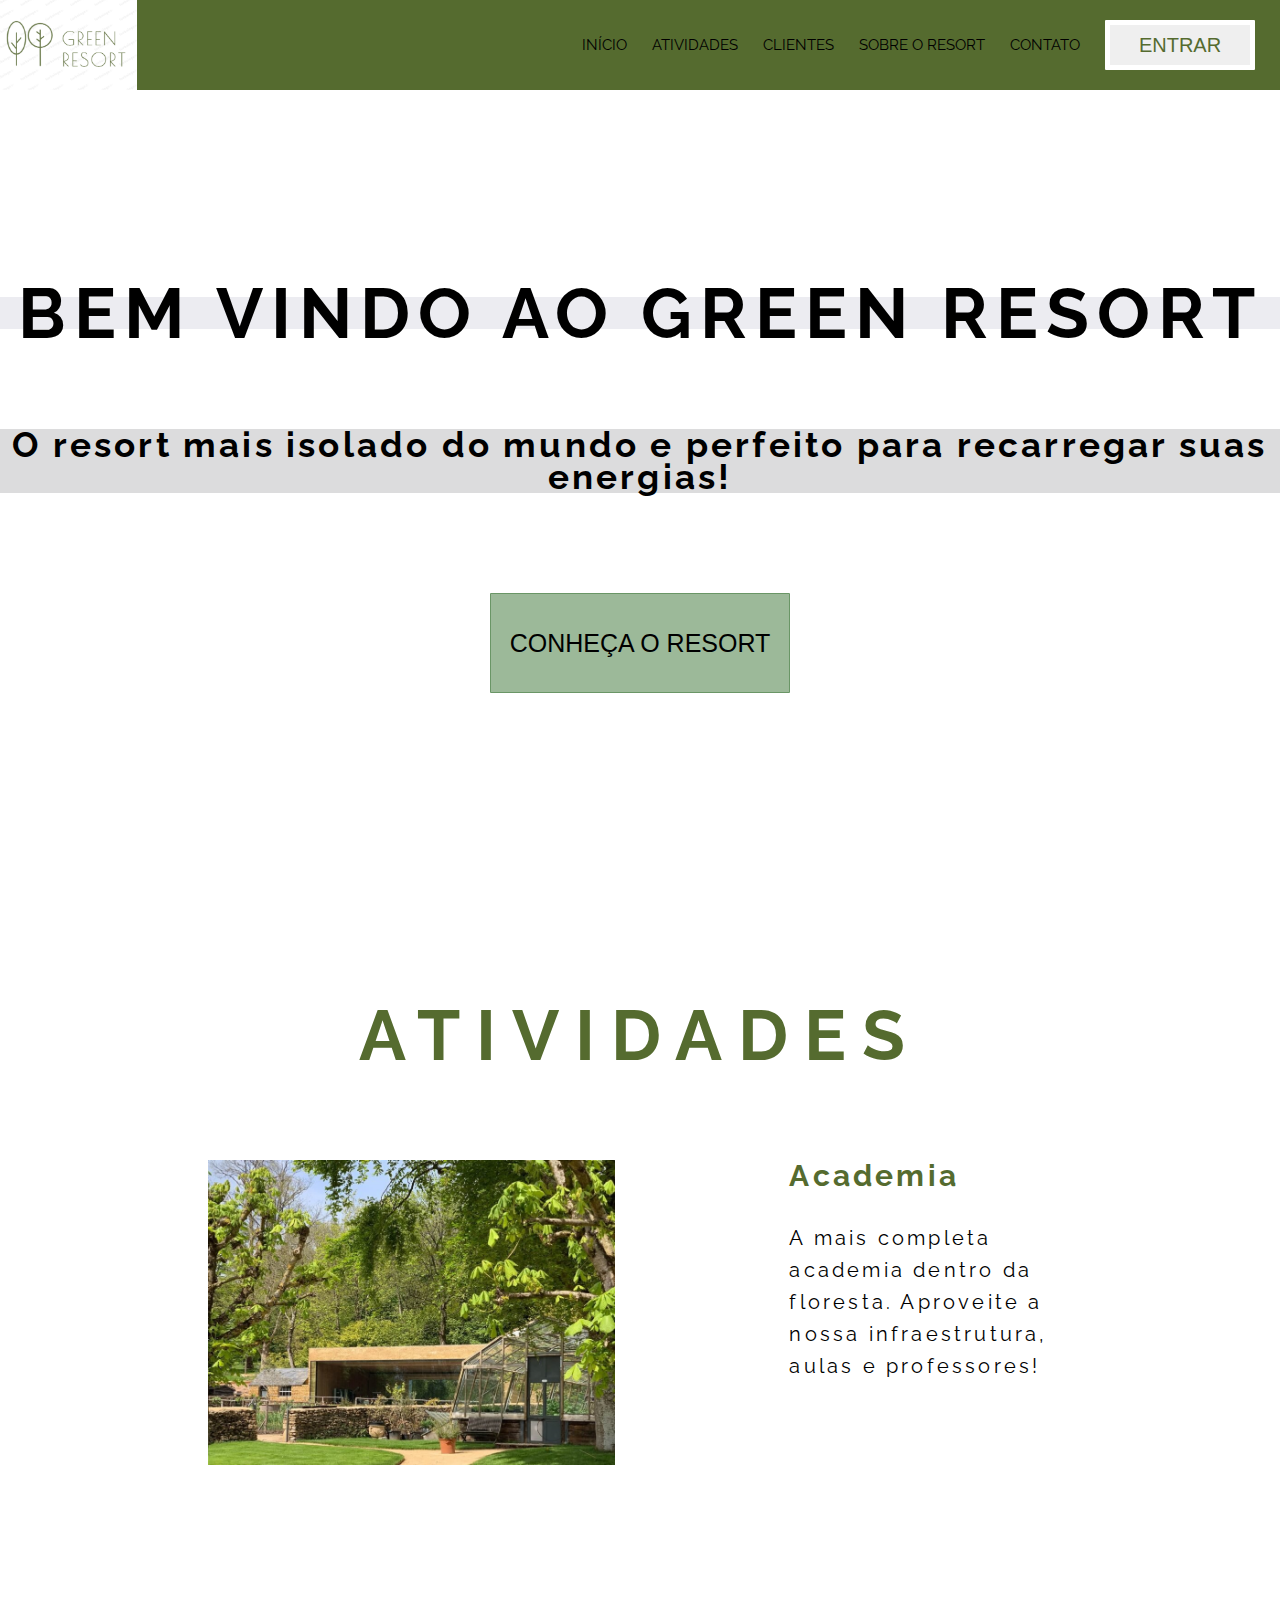
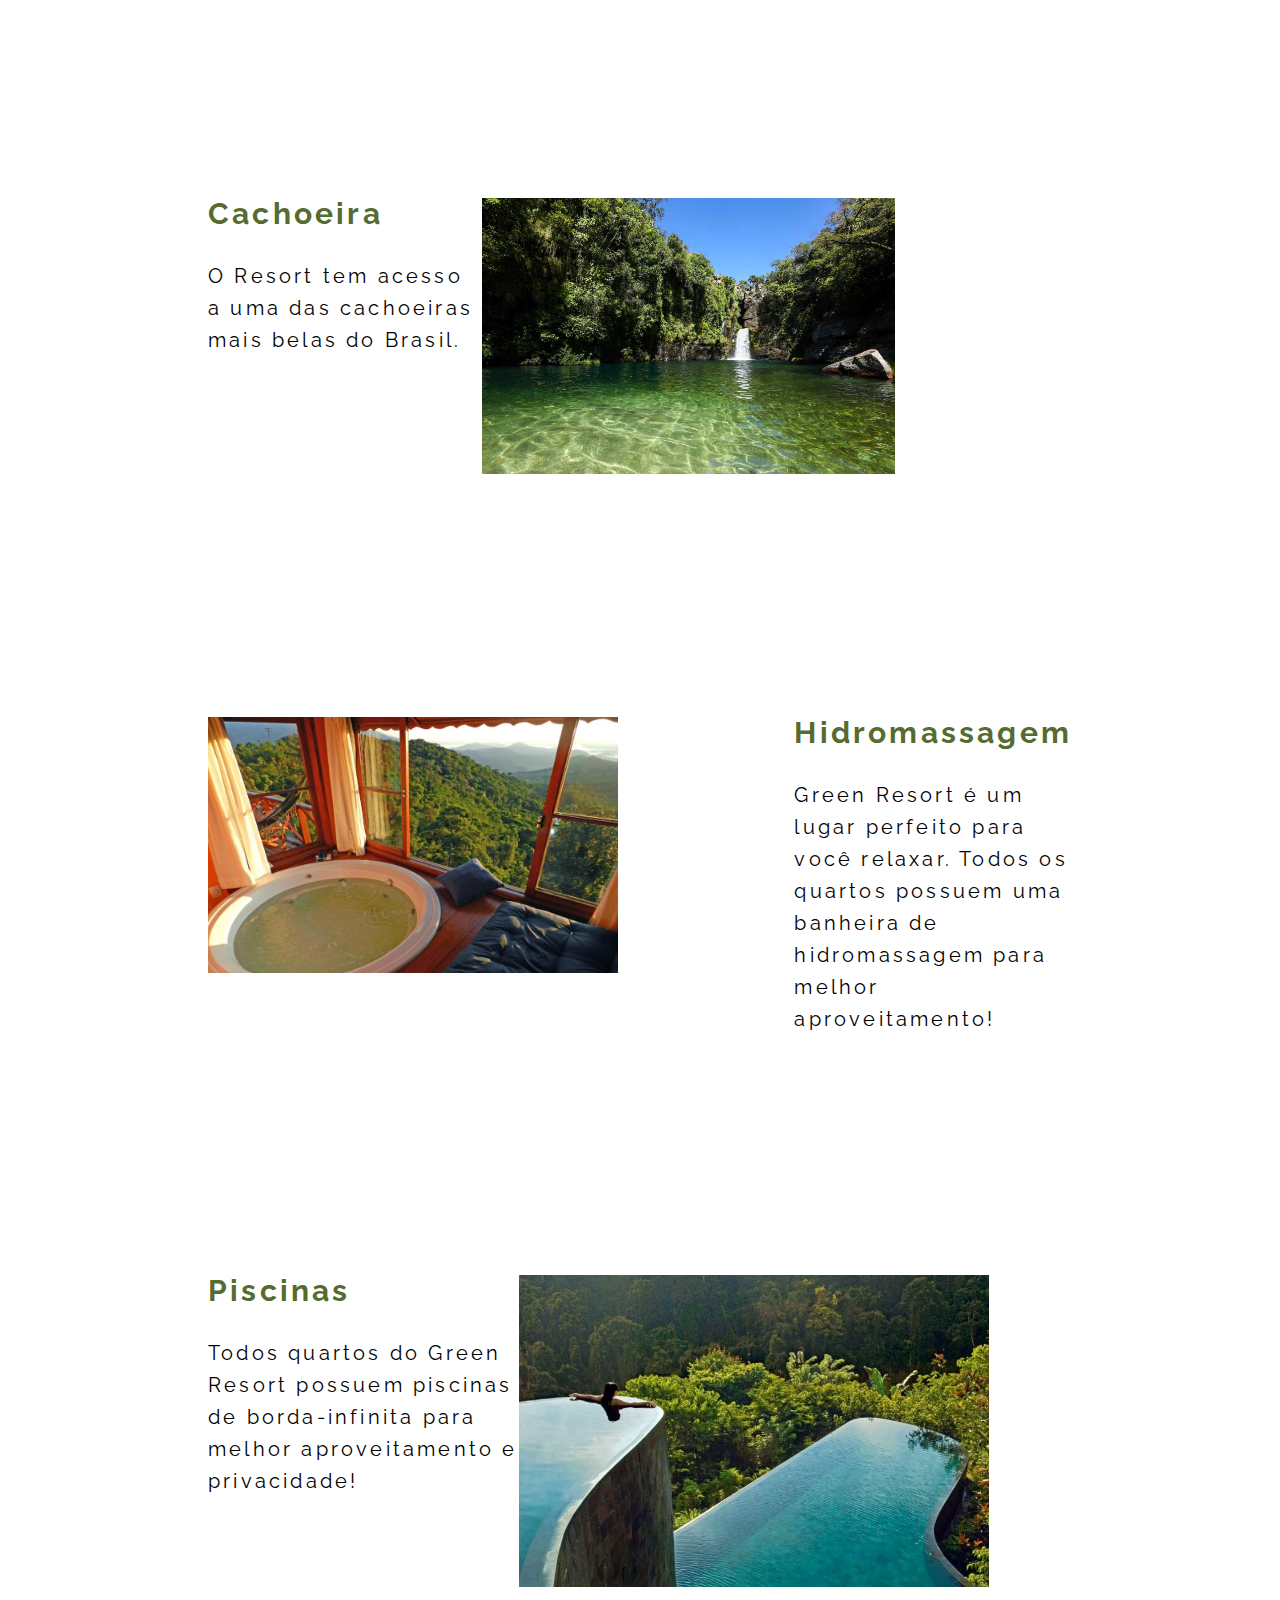
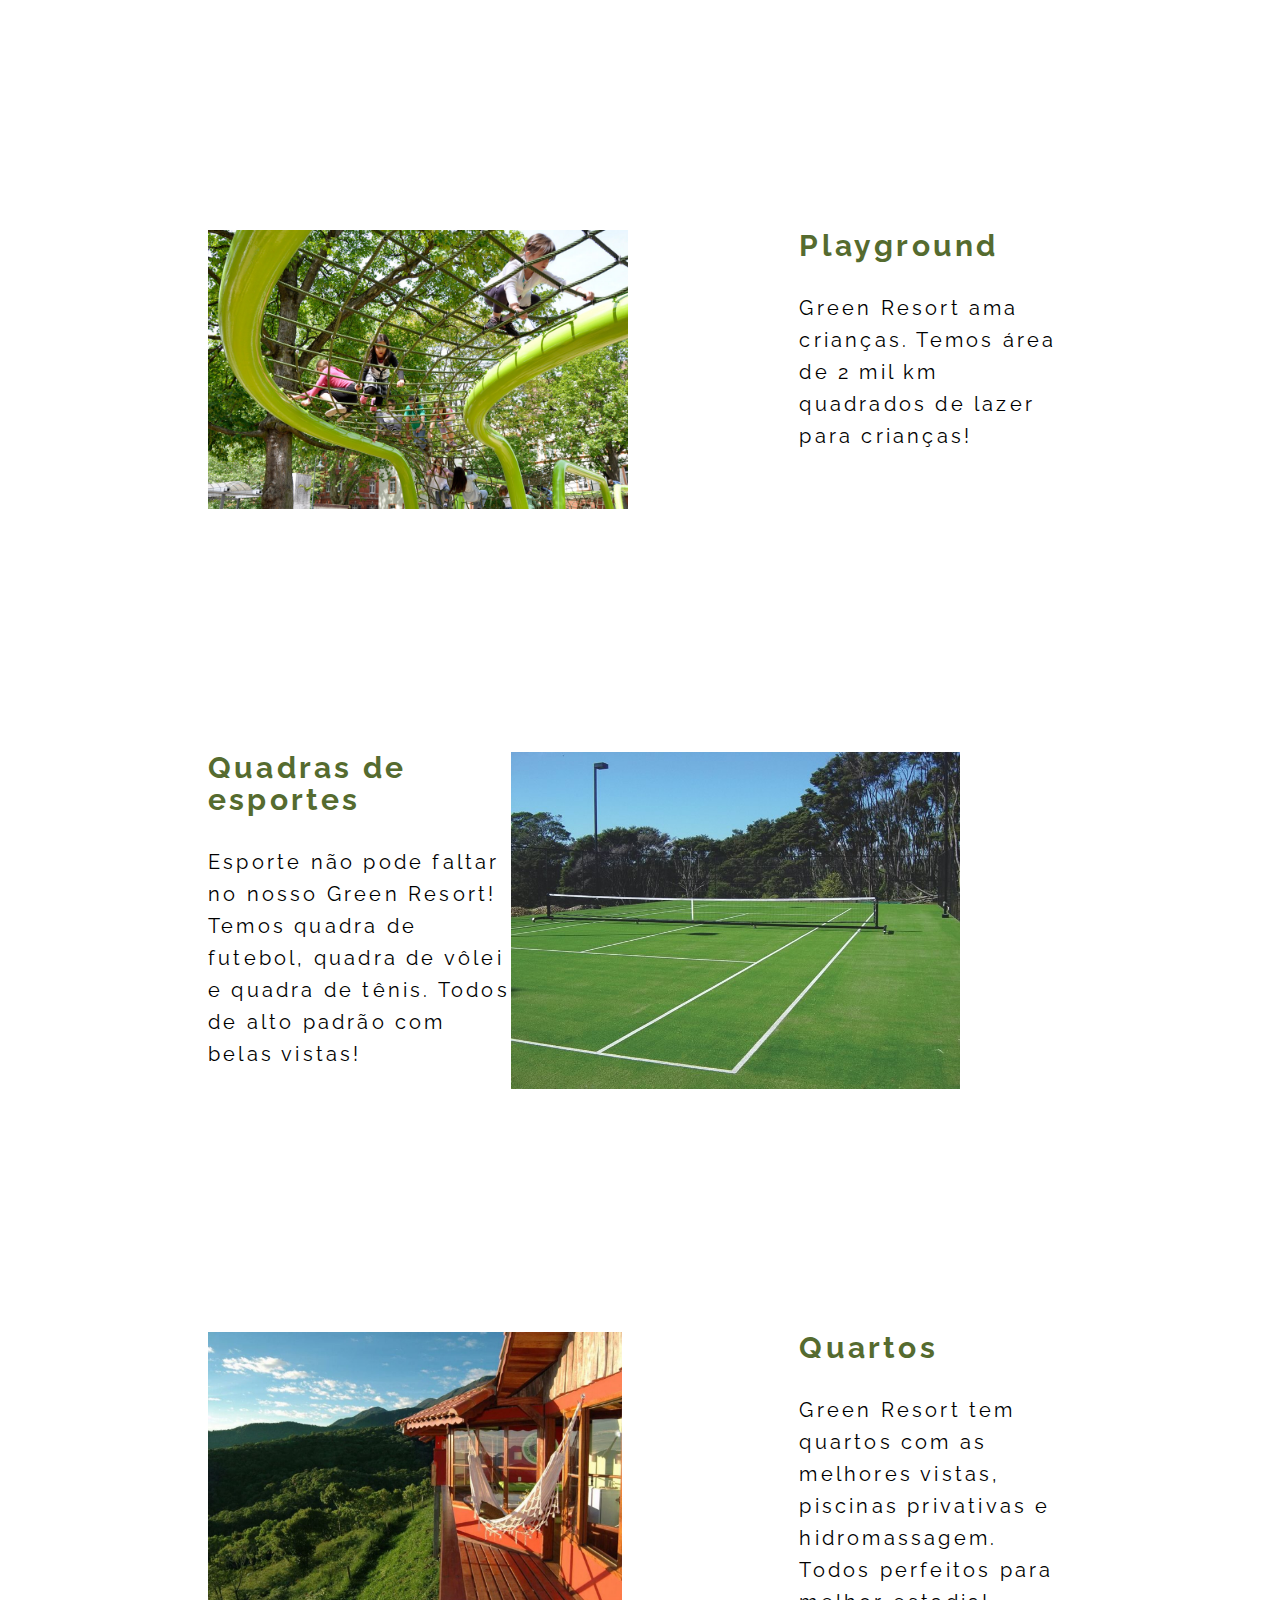
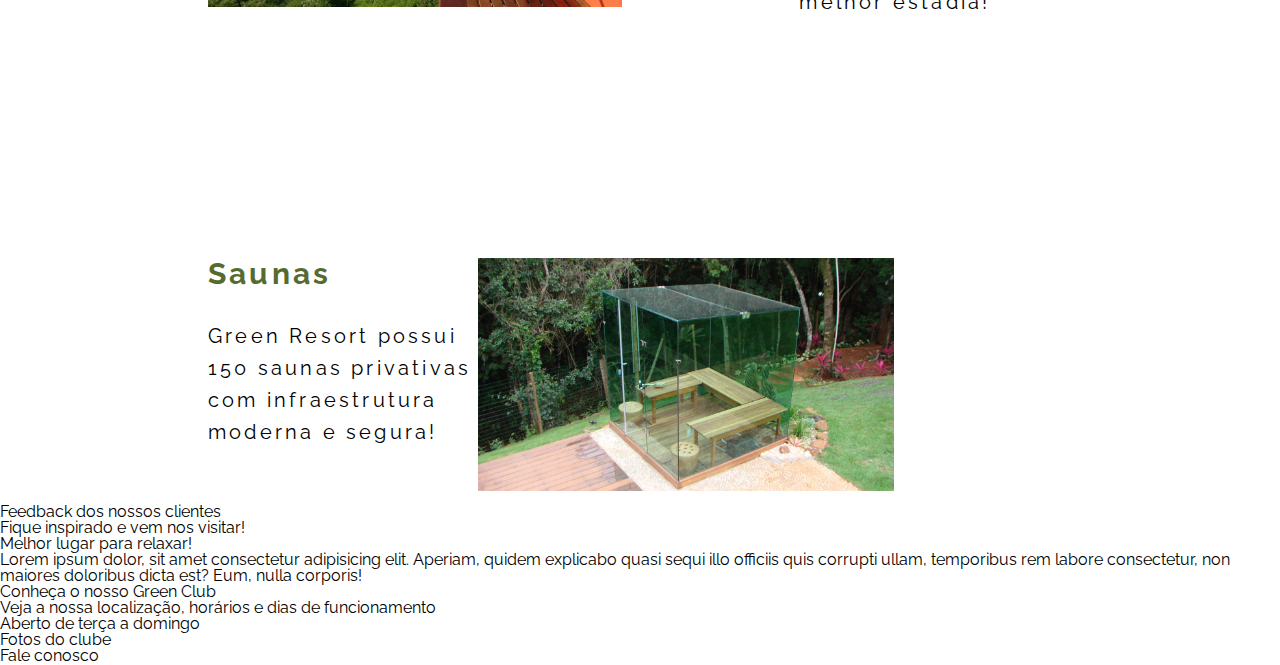
==== index.html @ 9c22c92f "teste commit" ====
<!DOCTYPE html>
<html lang="pt-BR">
<head>
    <meta charset='utf-8'>
    <meta http-equiv='X-UA-Compatible' content='IE=edge'>
    <title>Green Resort</title>
    <meta name='viewport' content='width=device-width, initial-scale=1'>
    <link rel="stylesheet" href="./styles/reset.css"/>
    <link rel="stylesheet" href="./styles/home.css"/>
    <link rel="stylesheet" href="./styles/base.css"/>
    <link rel="preconnect" href="https://fonts.googleapis.com">
    <link rel="preconnect" href="https://fonts.gstatic.com" crossorigin>
    <link href="https://fonts.googleapis.com/css2?family=Raleway&display=swap" rel="stylesheet">
</head>
<body>
    <header>
        <nav>
            <img src="./assets/logominimalista1.png" />
                <ul>
                    <li>INÍCIO</li>
                    <li>ATIVIDADES</li>
                    <li>CLIENTES</li>
                    <li>SOBRE O RESORT</li>
                    <li>CONTATO</li>
                    <li><button>ENTRAR</button></li>
                </ul>
        </nav>
    </header>
    <main>
        <section class="hero" id="hero">
            <div class="text-content">
            <h1>BEM VINDO AO GREEN RESORT</h1>
            <h3>O resort mais isolado do mundo e perfeito para recarregar suas energias!</h3>
            <button>CONHEÇA O RESORT</button>
            </div>
        </section>
        <section class="atividades" id="atividades">
            <div class="container" id="academia">
                <h2>ATIVIDADES</h2>
                    <div class="item">
                       <div class="itemPhoto">
                        <img class="imgItem"
                          src="assets/1.jpg"
                          alt="atividades" />
                       </div>
                    <div class="item-text">
                        <h3>Academia</h3>
                    <p>
                       A mais completa academia dentro da floresta. Aproveite a nossa infraestrutura, aulas e professores!
                    </p>
                    </div>
                    </div>
                </div>    
            </div>
            <section>
                <div class="container" id="atividades">
                        <div class="item1">
                           <div class="itemPhoto1">
                            <img class="imgItem1"
                              src="assets/12.jpg"
                              alt="atividades" />
                           </div>
                        <div class="item-text1">
                            <h3>Cachoeira</h3>
                        <p>
                           O Resort tem acesso a uma das cachoeiras mais belas do Brasil. 
                        </p>
                        </div>
                        </div>
                    </div>    
                </div>
            </section>
            <section>
                <div class="container" id="atividades">
                        <div class="item2">
                           <div class="itemPhoto2">
                            <img class="imgItem2"
                              src="assets/4.jpg"
                              alt="atividades" />
                           </div>
                        <div class="item-text2">
                            <h3>Hidromassagem</h3>
                        <p>
                           Green Resort é um lugar perfeito para você relaxar. Todos os quartos possuem uma banheira de hidromassagem para melhor aproveitamento!
                        </p>
                        </div>
                        </div>
                    </div>    
                </div>
            </section>
            <section>
                <div class="container" id="atividades">
                        <div class="item3">
                           <div class="itemPhoto3">
                            <img class="imgItem3"
                              src="assets/21.jpg"
                              alt="atividades" />
                           </div>
                        <div class="item-text3">
                            <h3>Piscinas</h3>
                        <p>
                           Todos quartos do Green Resort possuem piscinas de borda-infinita para melhor aproveitamento e privacidade!
                        </p>
                        </div>
                        </div>
                    </div>    
                </div>
            </section>
            <section>
                <div class="container" id="atividades">
                        <div class="item4">
                           <div class="itemPhoto4">
                            <img class="imgItem4"
                              src="assets/9.jpg"
                              alt="atividades" />
                           </div>
                        <div class="item-text4">
                            <h3>Playground</h3>
                        <p>
                           Green Resort ama crianças. Temos área de 2 mil km quadrados de lazer para crianças! 
                        </p>
                        </div>
                        </div>
                    </div>    
                </div>
            </section>
            <section>
                <div class="container" id="atividades">
                        <div class="item5">
                           <div class="itemPhoto5">
                            <img class="imgItem5"
                              src="assets/grass_court.jpg"
                              alt="atividades" />
                           </div>
                        <div class="item-text5">
                            <h3>Quadras de esportes</h3>
                        <p>
                           Esporte não pode faltar no nosso Green Resort! Temos quadra de futebol, quadra de vôlei e quadra de tênis. Todos de alto padrão com belas vistas!
                        </p>
                        </div>
                        </div>
                    </div>    
                </div>
            </section>
            <section>
                <div class="container" id="atividades">
                        <div class="item6">
                           <div class="itemPhoto6">
                            <img class="imgItem6"
                              src="assets/5.jpg"
                              alt="atividades" />
                           </div>
                        <div class="item-text6">
                            <h3>Quartos</h3>
                        <p>
                           Green Resort tem quartos com as melhores vistas, piscinas privativas e hidromassagem. Todos perfeitos para melhor estadia!

                        </p>
                        </div>
                        </div>
                    </div>    
                </div>
            </section>
            <section>
                <div class="container" id="atividades">
                        <div class="item8">
                           <div class="itemPhoto8">
                            <img class="imgItem8"
                              src="assets/17.jpg"
                              alt="atividades" />
                           </div>
                        <div class="item-text8">
                            <h3>Saunas</h3>
                        <p>
                           Green Resort possui 150 saunas privativas com infraestrutura moderna e segura!

                        </p>
                        </div>
                        </div>
                    </div>    
                </div>
            </section>
        </section>
        <section id="testimonial">
            <h2>Feedback dos nossos clientes</h3>
            <p>Fique inspirado e vem nos visitar!</p>
            <div>
                <h3>Melhor lugar para relaxar!</h3>
                <q>Lorem ipsum dolor, sit amet consectetur adipisicing elit. Aperiam, quidem explicabo quasi sequi illo officiis quis corrupti ullam, temporibus rem labore consectetur, non maiores doloribus dicta est? Eum, nulla corporis!</q>

            </div>
        </section>
        <section id="conheca">
            <h2>Conheça o nosso Green Club</h2>
            <p>Veja a nossa localização, horários e dias de funcionamento</p>
            <div>
                <h3>Aberto de terça a domingo</h3>
            </div>
            </section>
            <section id="fotos">
                <h2>  Fotos do clube</h2>
            </section>
            <section id="contato">
                <h2>Fale conosco</h2>
            </section>

        </section>
    </main>
</body>
</html>
---- styles/home.css ----
nav {
    background-color:darkolivegreen;
    display: flex;
    justify-content: space-between;
    position:fixed;
    height: 10vh; 
    z-index: 999;
    width: 100%;
}
nav ul {
    list-style: none;
    display: flex;
    align-items: center;
}
nav img {
    margin-right:  50px;
}
nav ul li {
    margin-right: 25px;
    font-size: 15px;   
}
nav ul li button {
    width: 150px;
    color: darkolivegreen;
    border-radius: 1px;
    font-size: 20px;
    border: 5px solid  white;
    height: 50px;
}
nav ul li button:hover {
    background-color:rgb(144, 173, 94);
    border: 1px solid rgb(144, 173, 94);
    color: white;
    transition: 0.5s;
}
.hero {
    height: 90vh;
    display: flex;
    align-items: center;
    justify-content: center;
    background-image: url(./../assets/33.jpg);
    background-size: cover; 

}
.hero .text-content {
    color:rgb(0, 0, 0);
    text-align: center;
    font-weight: bold;   
}
.hero .text-content h1 {
    font-size: 70px;
    margin-bottom: 100px;
    letter-spacing: .5rem;
    line-height: 2rem;
    background-color: rgba(218, 218, 228, 0.5);

}
.hero .text-content h3 {
    font-size: 35px;
    margin-bottom: 100px;
    letter-spacing: .2rem;
    line-height: 2rem;
    background-color: rgba(185, 185, 187, 0.5);
}
.hero .text-content button {
    width: 300px;
    background-color: rgba(58, 116, 51, 0.5);
    border-radius: 1px;
    font-size: 25px;
    color:rgb(0, 0, 0);
    height: 100px;
    border: 1px solid rgba(58, 116, 51, 0.5);
}
.hero .text-content button:hover {
    background-color: rgb(153, 190, 87);
    border: 1px solid rgb(153, 190, 87);
    transition: 0.5s;
}
.atividades h2 {
    font-size: 70px;
    font-weight: bold;
    position: center;
    margin-bottom: 50px;
    letter-spacing: 1rem;
    color:darkolivegreen
    
}
.atividades .item {
    margin-top: 40px;
    display: flex;
    justify-content: space-between;
    width: 80%;
}
.atividades .item1 {
    margin-top: 40px;
    display: flex;
    justify-content: space-between;
    flex-direction: row-reverse;
    width: 80%;
}
.atividades .item2 {
    margin-top: 40px;
    display: flex;
    justify-content: space-between;
    width: 80%;
}
.atividades .item3 {
    margin-top: 40px;
    display: flex;
    justify-content: space-between;
    flex-direction: row-reverse;
    width: 80%;
}
.atividades .item4 {
    margin-top: 40px;
    display: flex;
    justify-content: space-between;
    width: 80%;
}
.atividades .item5 {
    margin-top: 40px;
    display: flex;
    justify-content: space-between;
    flex-direction: row-reverse;
    width: 80%;
}
.atividades .item6 {
    margin-top: 40px;
    display: flex;
    justify-content: space-between;
    width: 80%;
}

.atividades .item8 {
    margin-top: 40px;
    display: flex;
    justify-content: space-between;
    flex-direction: row-reverse;
    width: 80%;
}
.atividades .itemPhoto .imgItem {
    width: 70%;
    height: auto;
}
.atividades .itemPhoto1 .imgItem1 {
    width: 70%;
    height: auto;
}
.atividades .itemPhoto2 .imgItem2 {
    width: 70%;
    height: auto;
    position: right;
}
.atividades .itemPhoto3 .imgItem3 {
    width: 85%;
    height: auto;
}
.atividades .itemPhoto4 .imgItem4 {
    width: 71%;
    height: auto;
}
.atividades .itemPhoto5 .imgItem5 {
    width: 80%;
    height: auto;
}
.atividades .itemPhoto6 .imgItem6 {
    width: 70%;
    height: auto;
}

.atividades .itemPhoto8 .imgItem8 {
    width: 70%;
    height: auto;
}


.atividades .item .item-text  {
    display: flex;
    font-size: 20px;
    letter-spacing: .2rem;
    line-height: 2rem;
    flex-direction:column;
    justify-content: right;
    width:50%;
}
.atividades .item1 .item-text1  {
    display: flex;
    font-size: 20px;
    letter-spacing: .2rem;
    line-height: 2rem;
    flex-direction:column;
    justify-content: right;
    width:88%;
}
.atividades .item2 .item-text2  {
    display: flex;
    font-size: 20px;
    letter-spacing: .2rem;
    line-height: 2rem;
    flex-direction:column;
    justify-content: right;
    width:55%;
}
.atividades .item3 .item-text3  {
    display: flex;
    font-size: 20px;
    letter-spacing: .2rem;
    line-height: 2rem;
    flex-direction:column;
    justify-content: right;
    width:50%;
}
.atividades .item4 .item-text4  {
    display: flex;
    font-size: 20px;
    letter-spacing: .2rem;
    line-height: 2rem;
    flex-direction:column;
    justify-content: right;
    width:56%;
}
.atividades .item5 .item-text5  {
    display: flex;
    font-size: 20px;
    letter-spacing: .2rem;
    line-height: 2rem;
    flex-direction:column;
    justify-content: right;
    width:50%;
}
.atividades .item6 .item-text6  {
    display: flex;
    font-size: 20px;
    letter-spacing: .2rem;
    line-height: 2rem;
    flex-direction:column;
    justify-content: right;
    width:64%;
}
.atividades .item8 .item-text8  {
    display: flex;
    font-size: 20px;
    letter-spacing: .2rem;
    line-height: 2rem;
    flex-direction:column;
    justify-content: right;
    width:135%;
}
.atividades .item .item-text h3 {
    color:darkolivegreen;
    font-size: 30px;
    font-weight: 80px;
    margin-bottom: 30px;
    font-weight: bold;
}
.atividades .item1 .item-text1 h3 {
    color:darkolivegreen;
    font-size: 30px;
    font-weight: 80px;
    margin-bottom: 30px;
    font-weight: bold;
}
.atividades .item2 .item-text2 h3 {
    color:darkolivegreen;
    font-size: 30px;
    font-weight: 80px;
    margin-bottom: 30px;
    font-weight: bold;
}
.atividades .item3 .item-text3 h3 {
    color:darkolivegreen;
    font-size: 30px;
    font-weight: 80px;
    margin-bottom: 30px;
    font-weight: bold;
}
.atividades .item4 .item-text4 h3 {
    color:darkolivegreen;
    font-size: 30px;
    font-weight: 80px;
    margin-bottom: 30px;
    font-weight: bold;
}
.atividades .item5 .item-text5 h3 {
    color:darkolivegreen;
    font-size: 30px;
    font-weight: 80px;
    margin-bottom: 30px;
    font-weight: bold;
}
.atividades .item6 .item-text6 h3 {
    color:darkolivegreen;
    font-size: 30px;
    font-weight: 80px;
    margin-bottom: 30px;
    font-weight: bold;
}
.atividades .item8 .item-text8 h3 {
    color:darkolivegreen;
    font-size: 30px;
    font-weight: 80px;
    margin-bottom: 30px;
    font-weight: bold;
}
---- styles/base.css ----
body { 
    font-family: 'Raleway', sans-serif; 
}

section {
    position: relative;
    top: 10vh;
}

.container {
    display: flex;
    align-items: center;
    justify-content: center;
    padding: 100px;
    flex-direction: column;
    position: center;
}
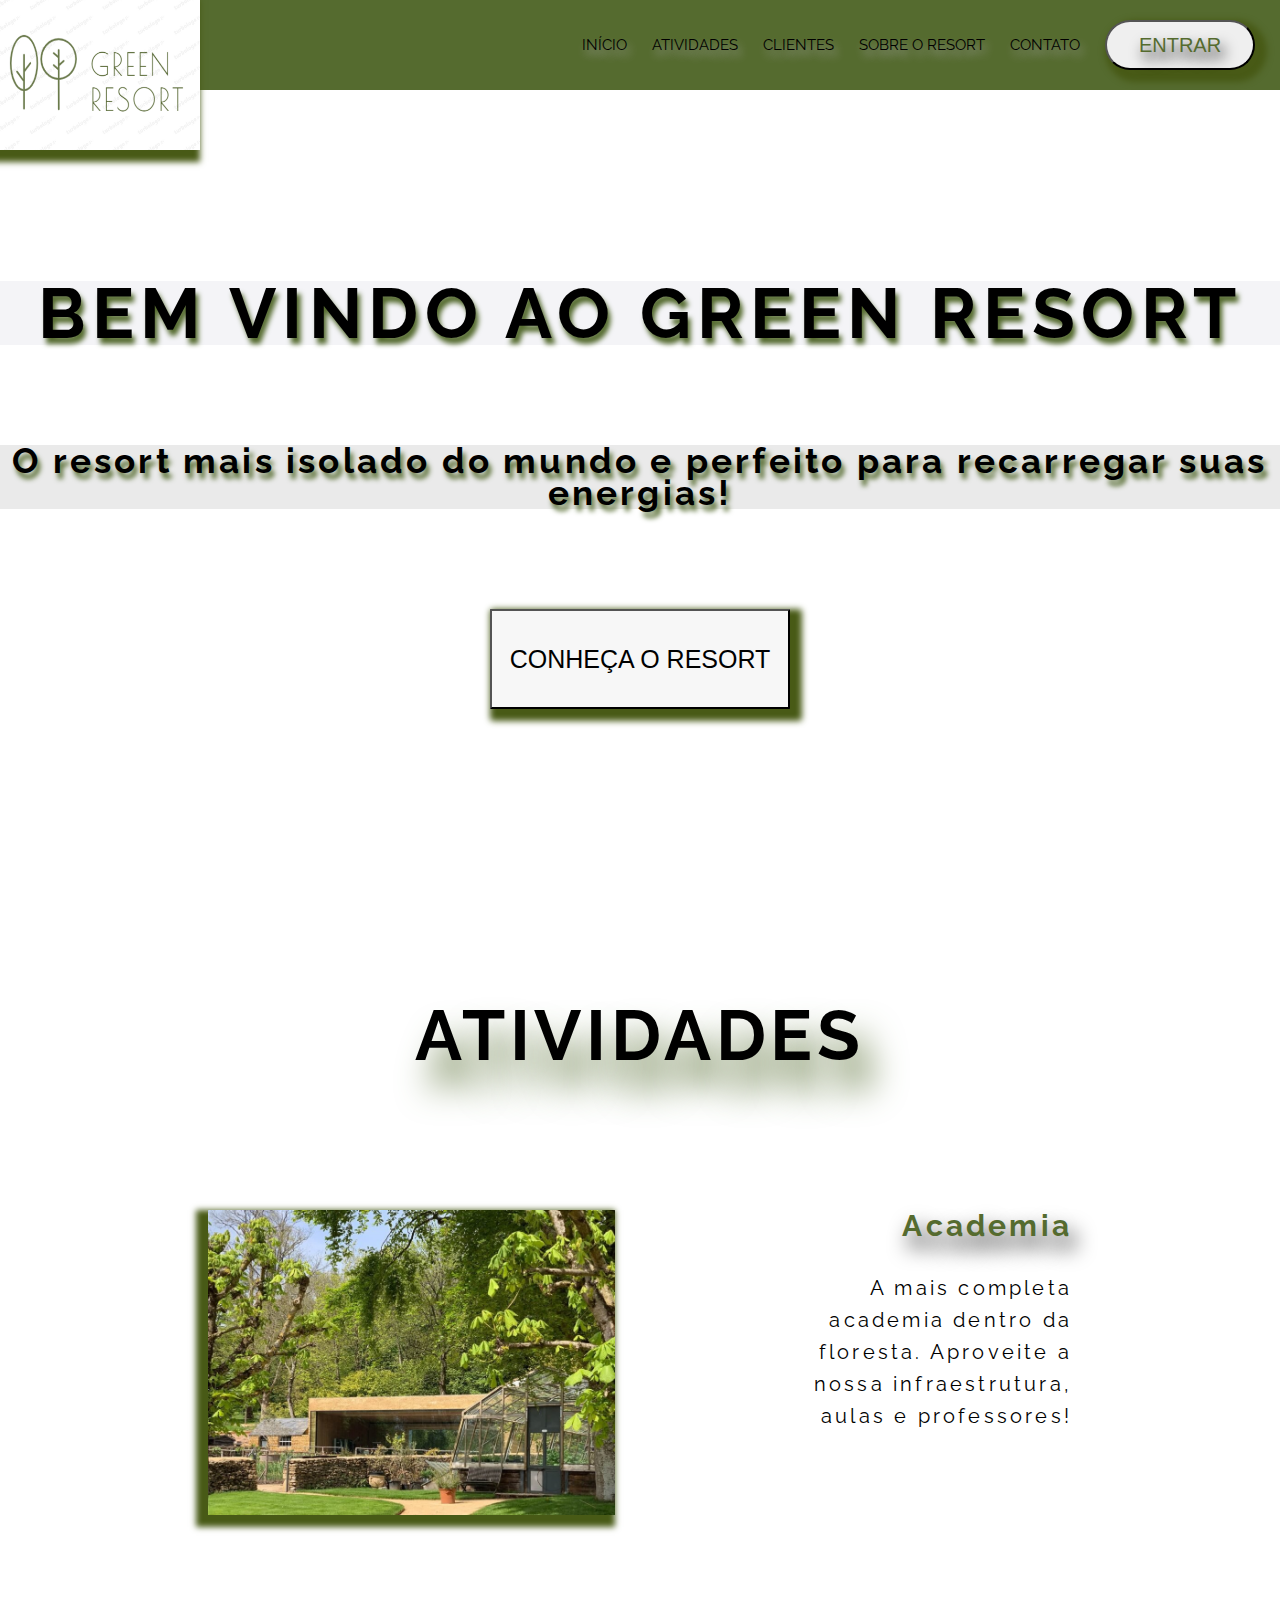
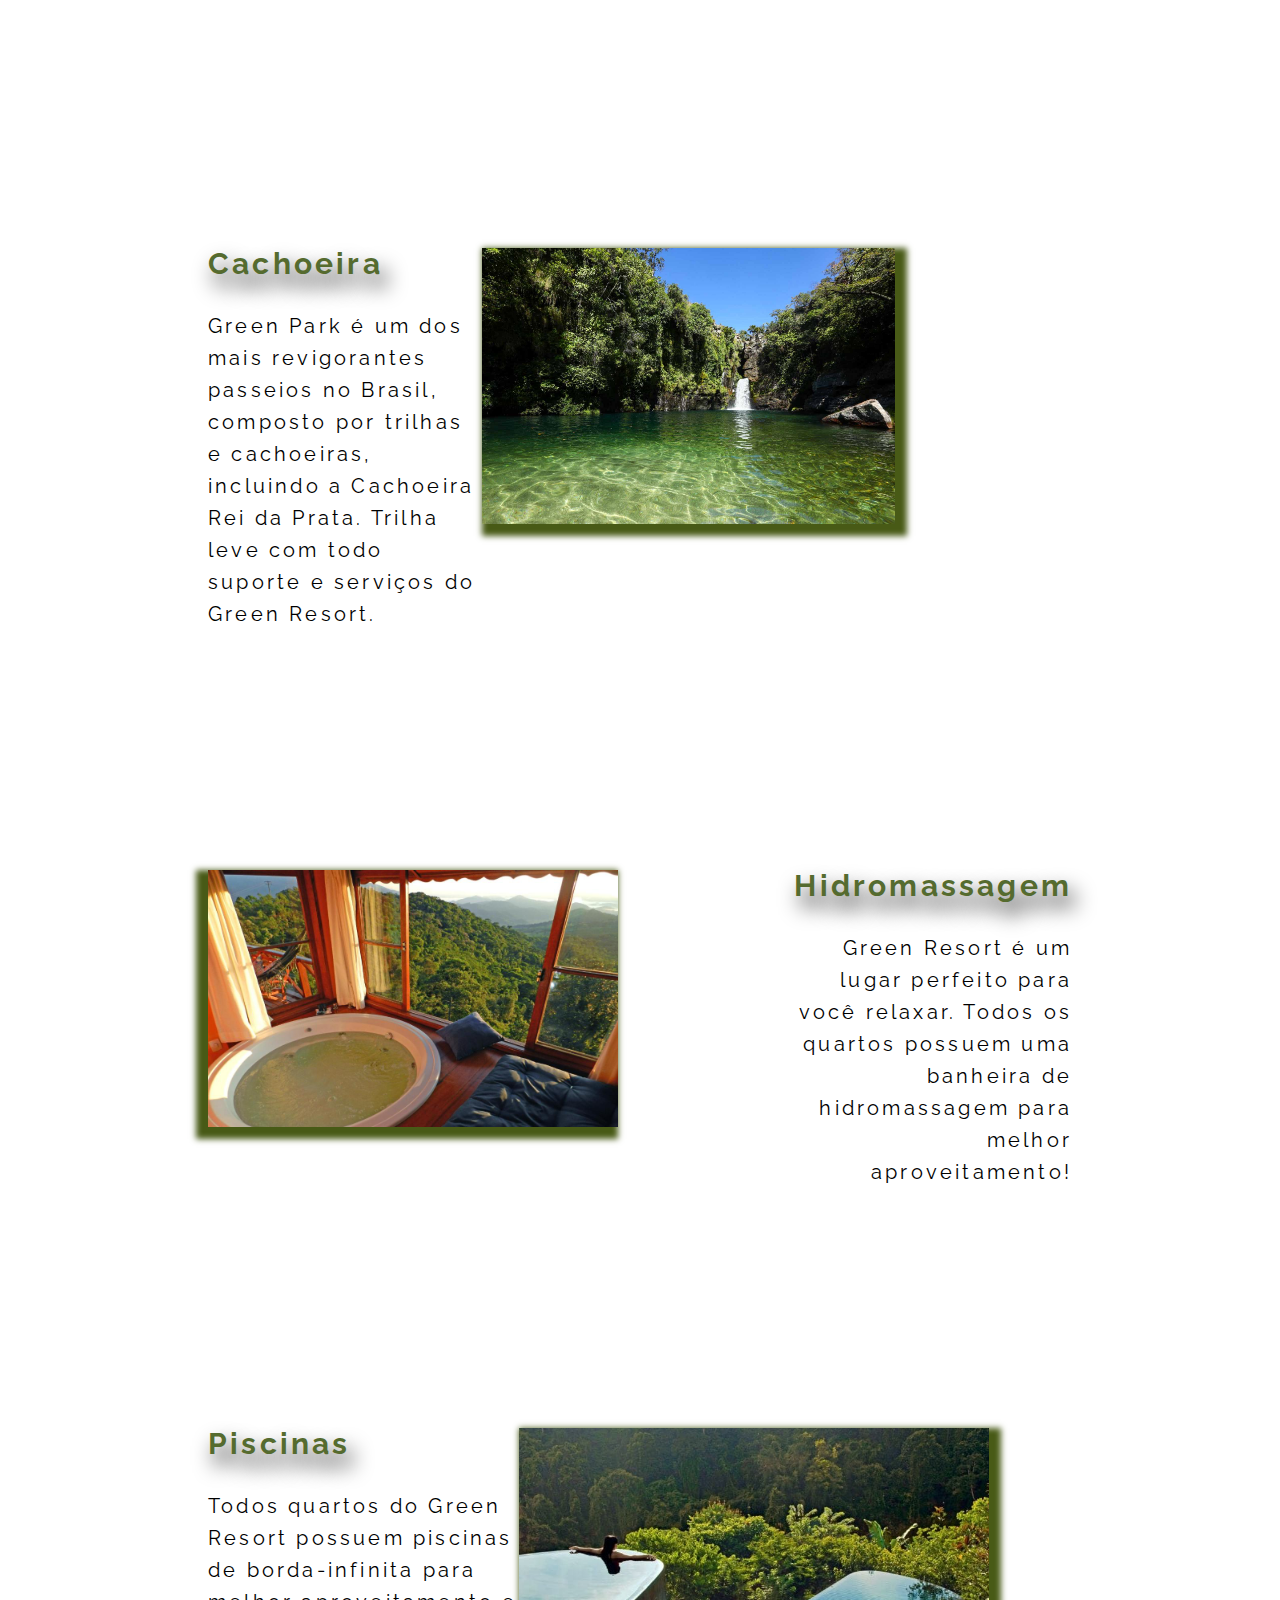
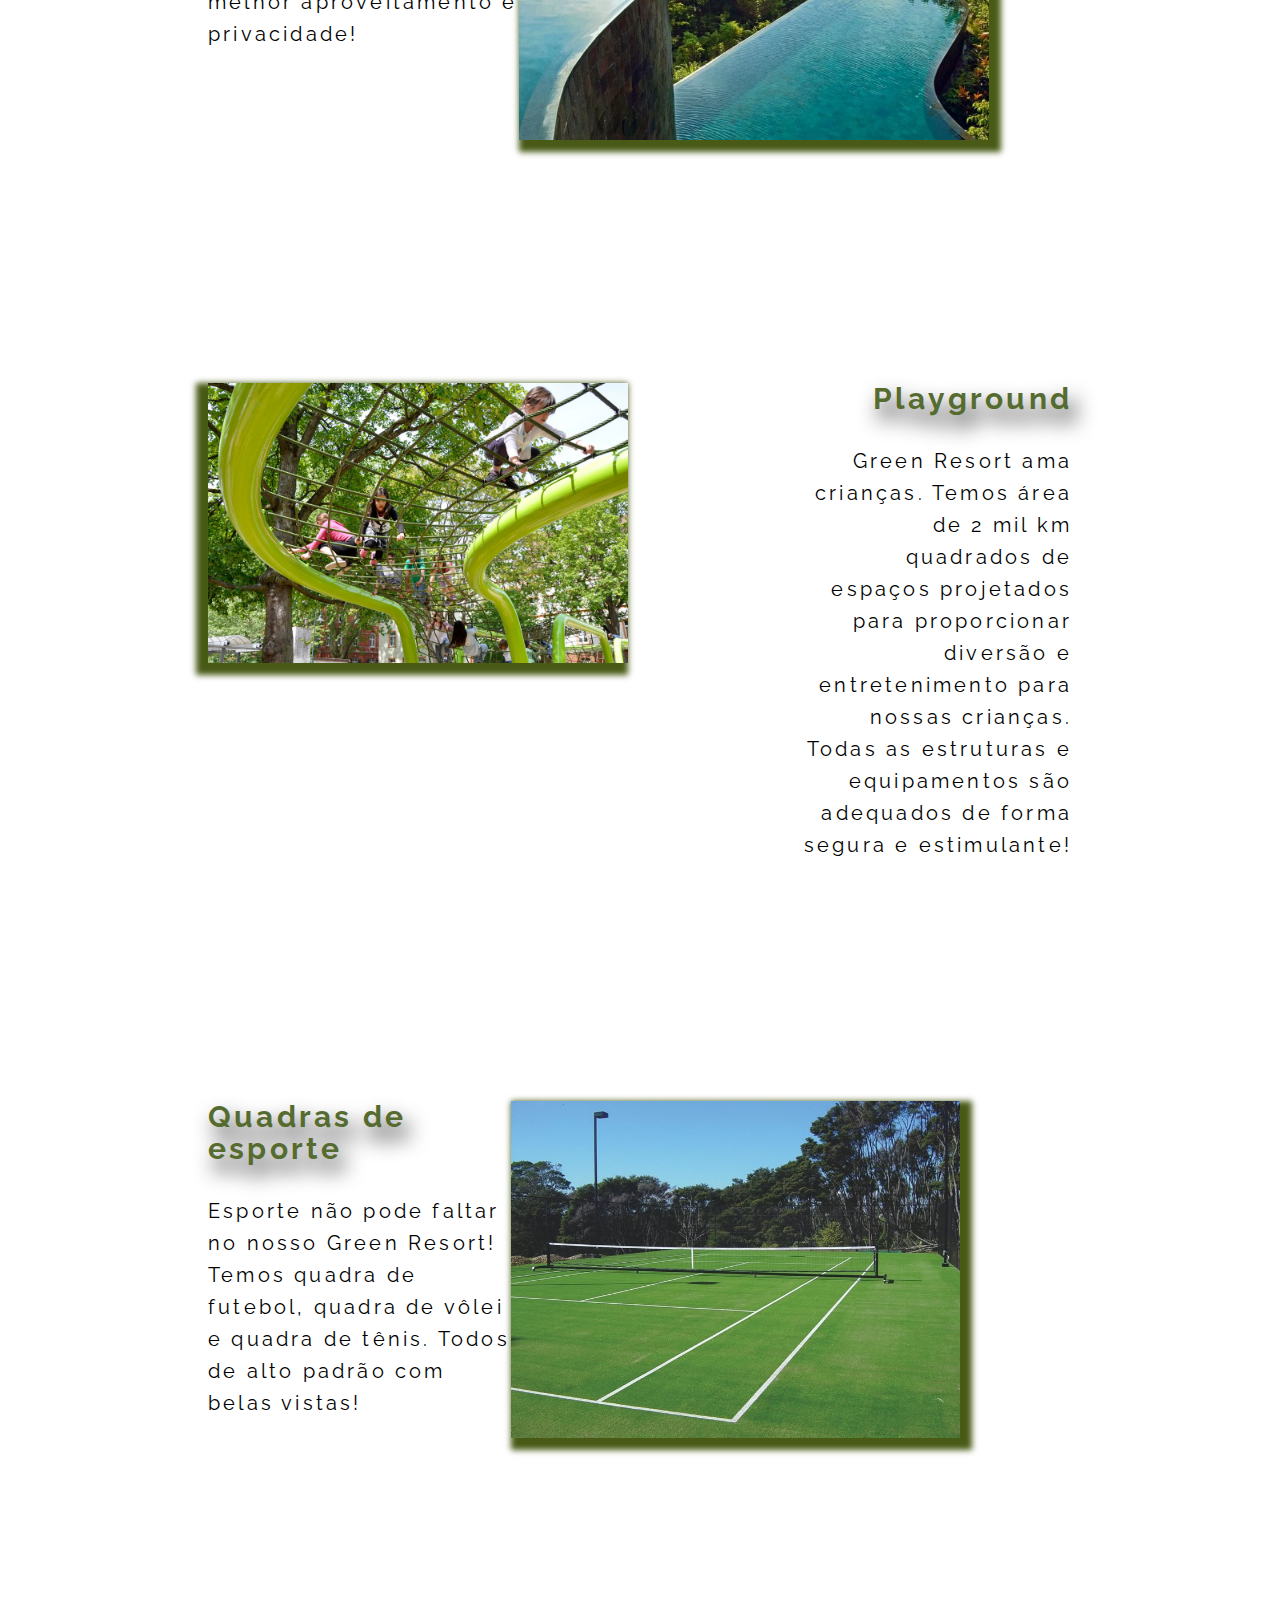
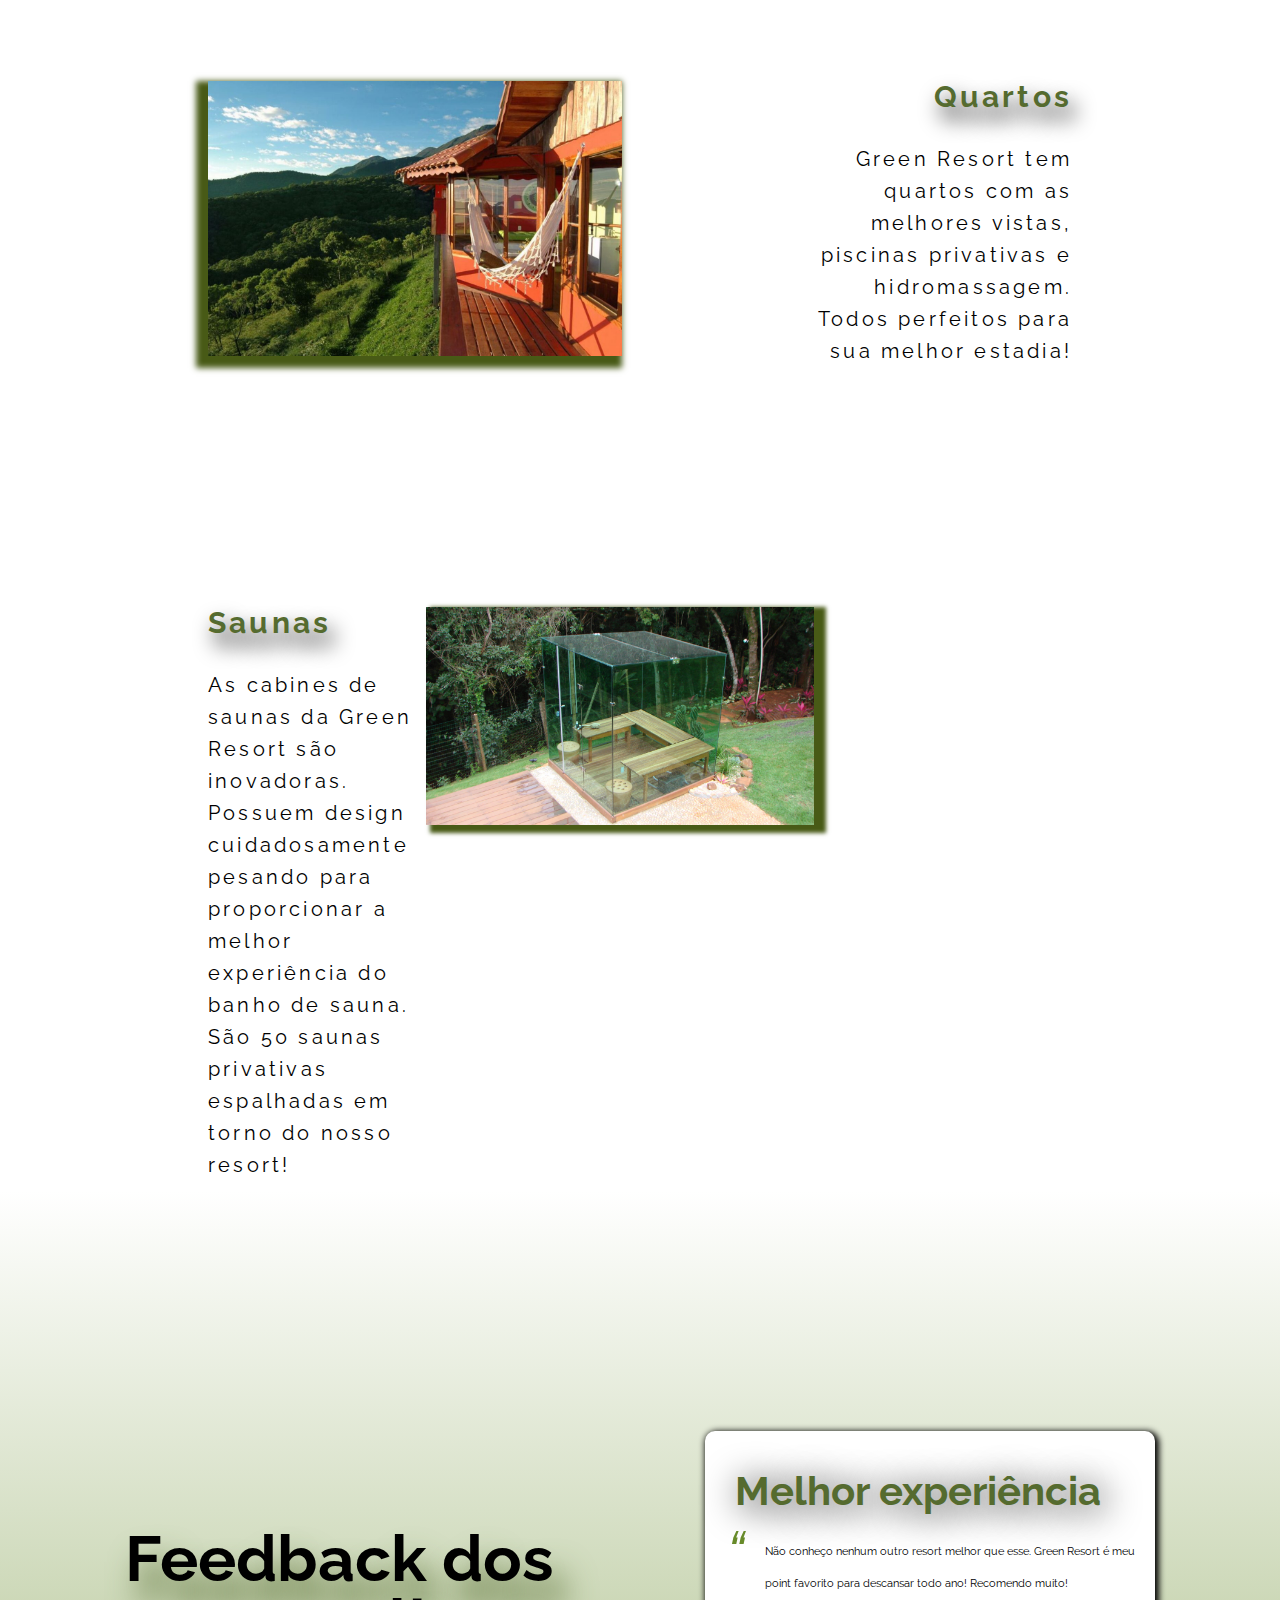
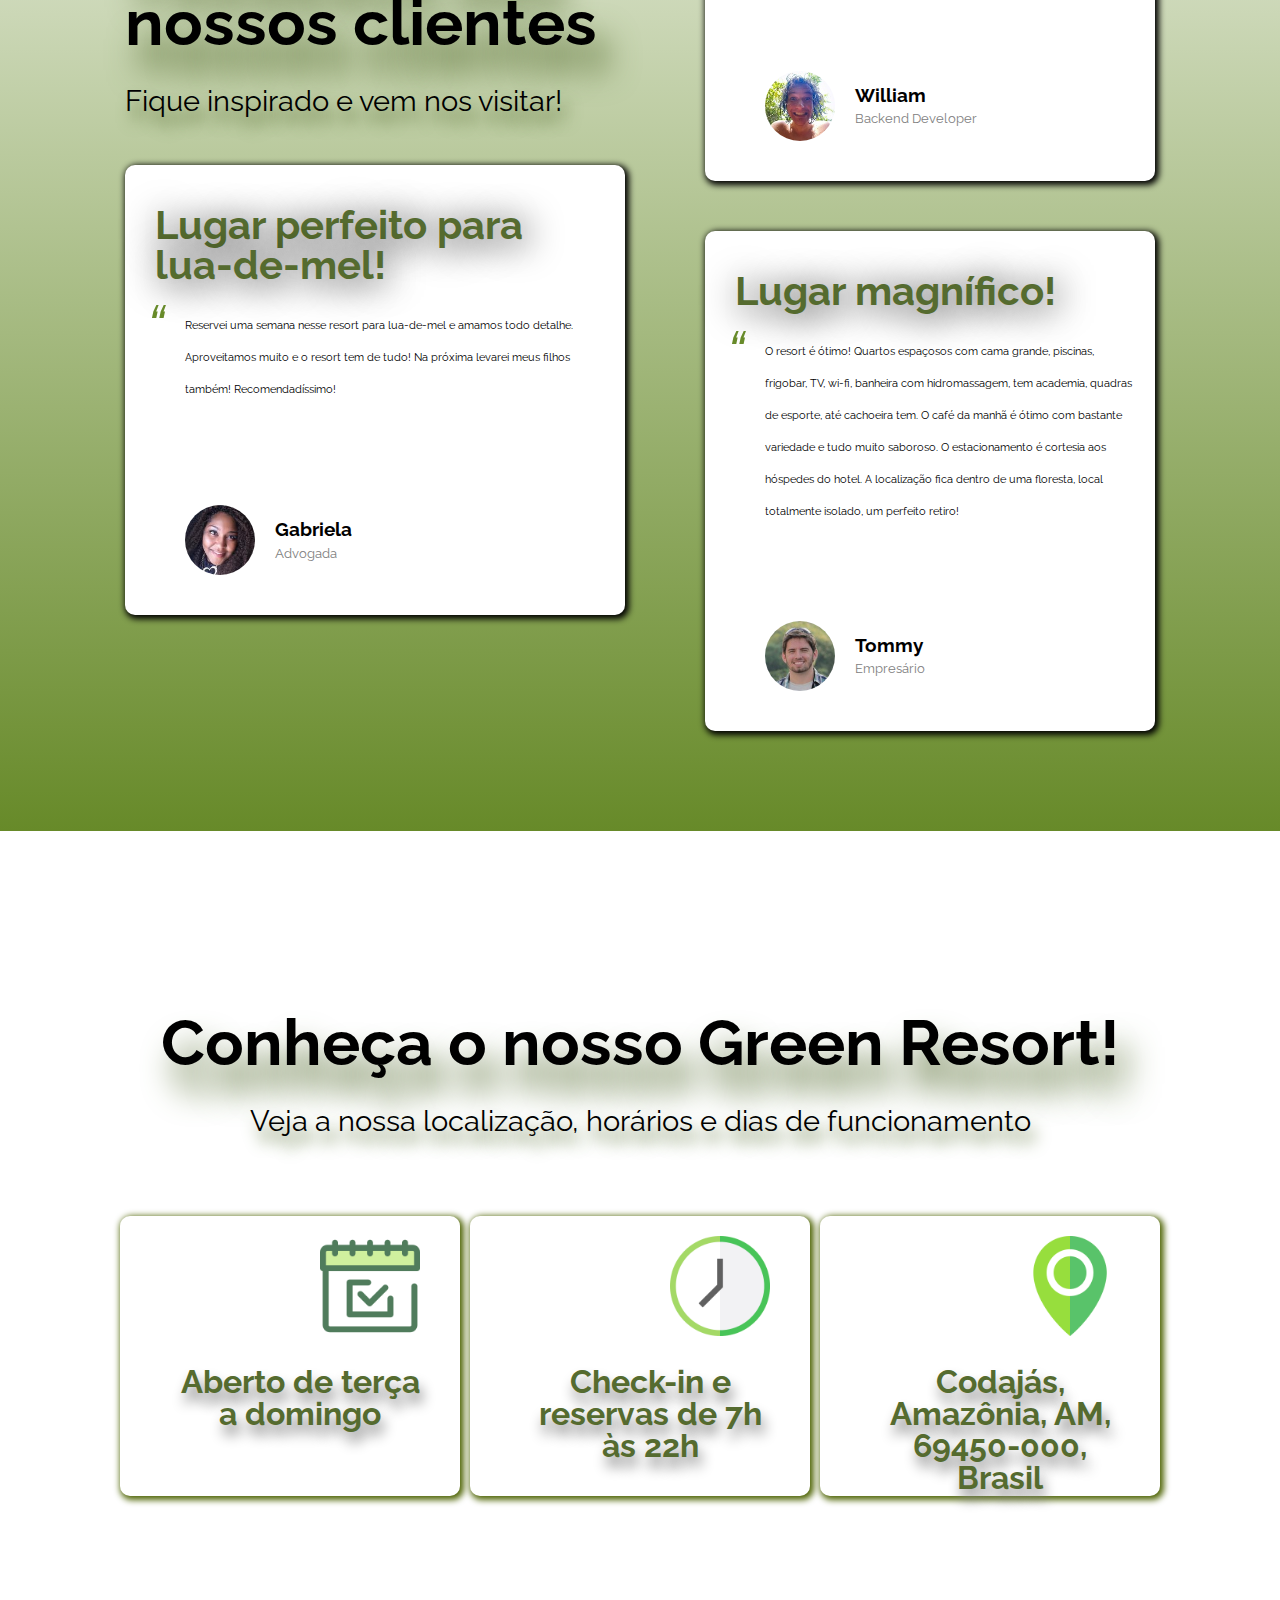
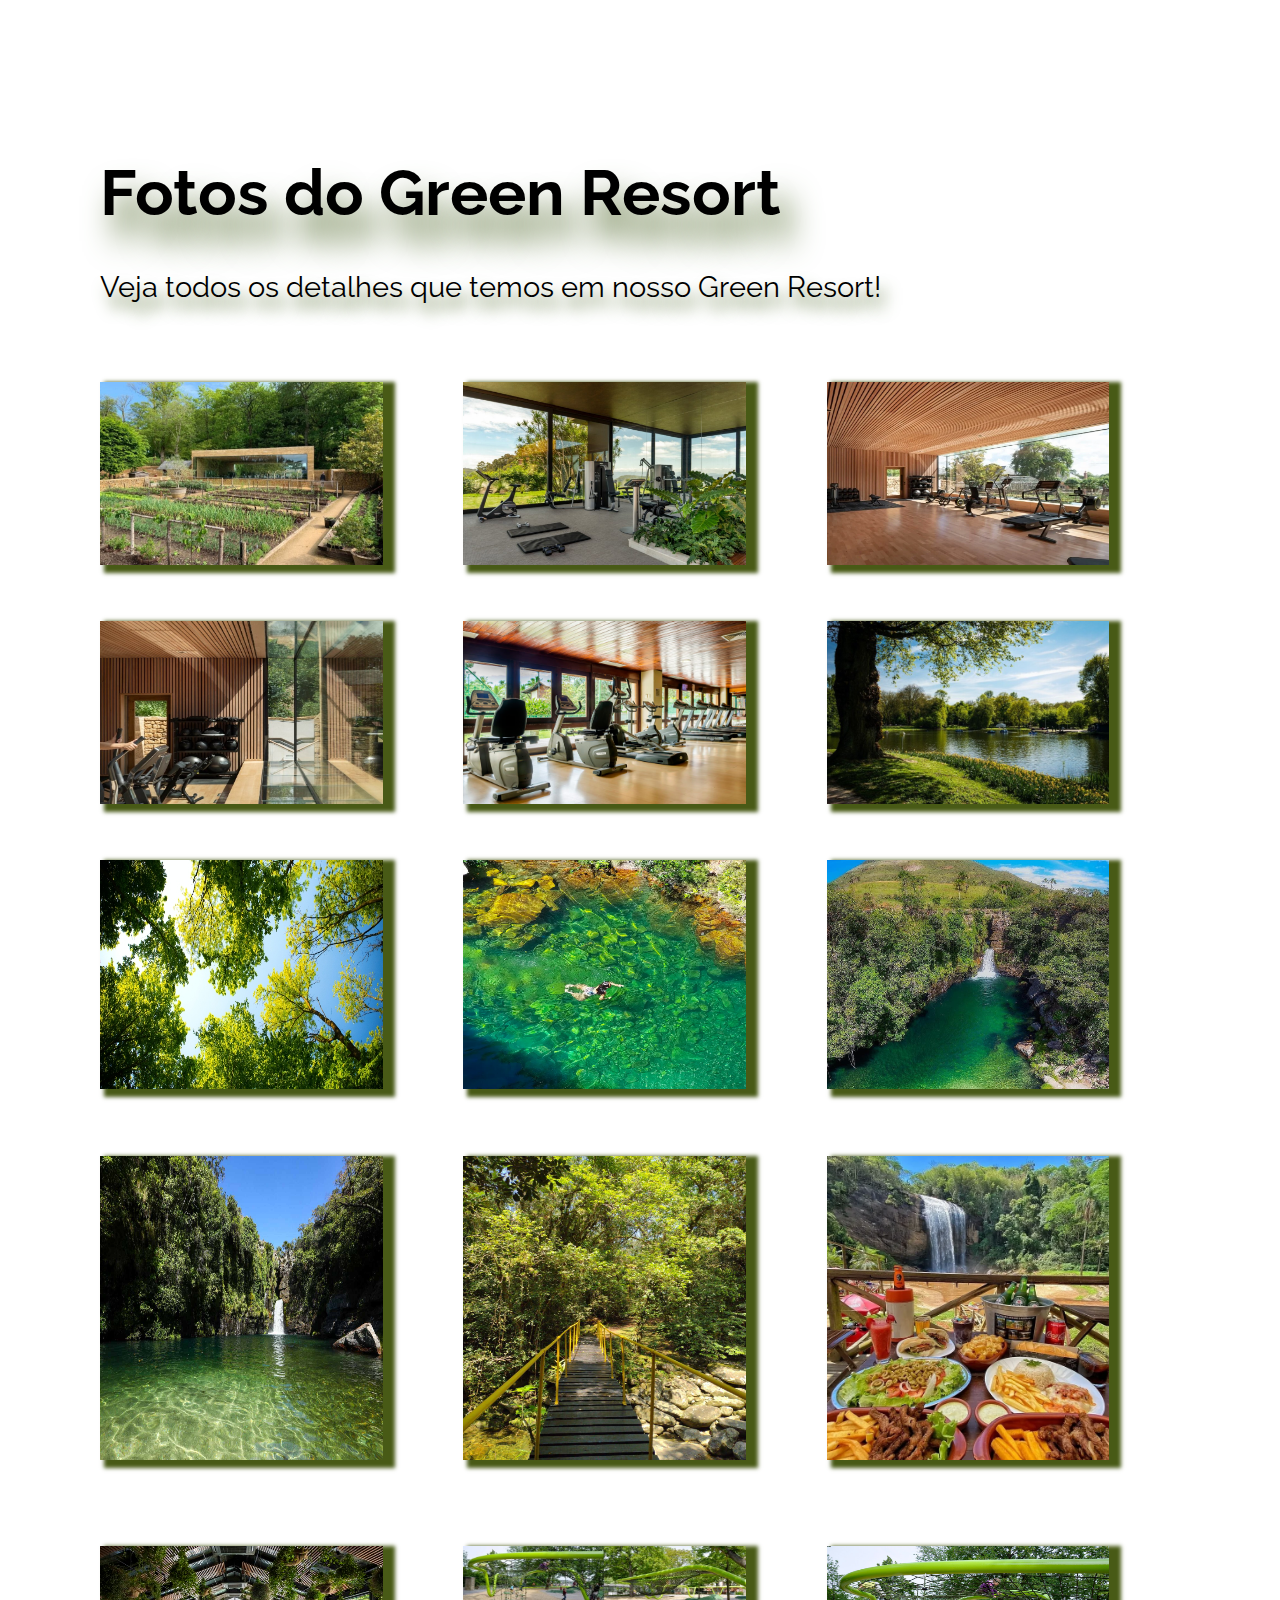
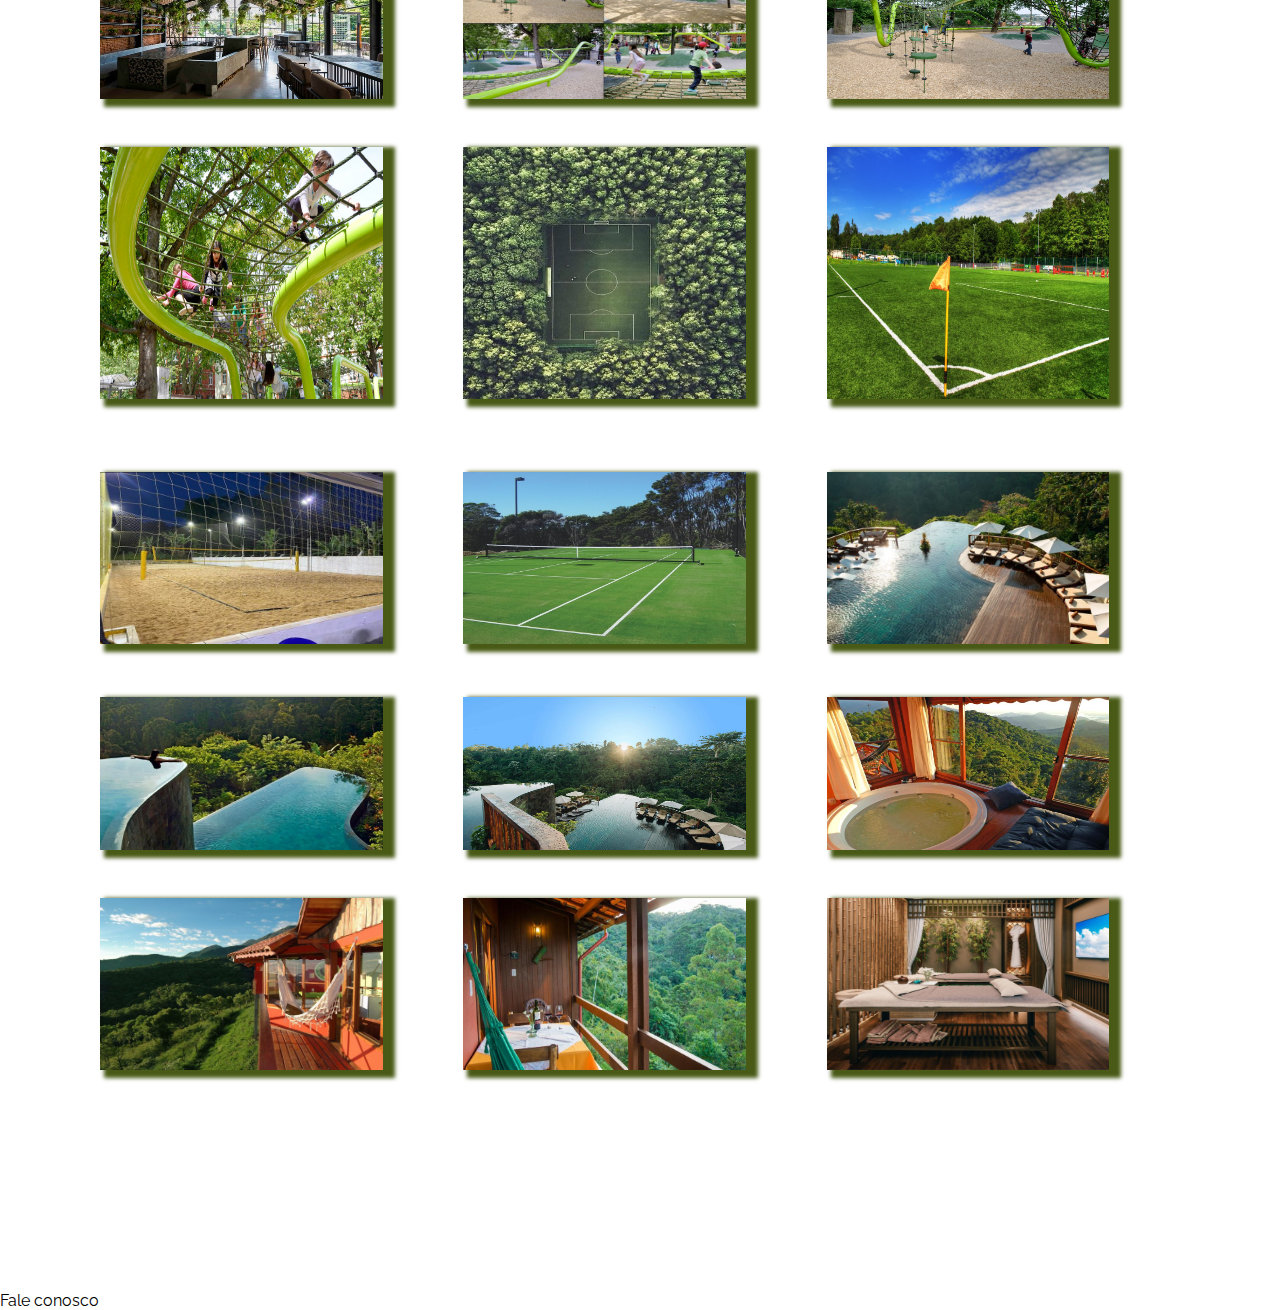
==== commit e6fe2c15: "atualizaçao do projeto front" ====
--- a/index.html
+++ b/index.html
@@ -63,7 +63,7 @@
                         <div class="item-text1">
                             <h3>Cachoeira</h3>
                         <p>
-                           O Resort tem acesso a uma das cachoeiras mais belas do Brasil. 
+                            Green Park é um dos mais revigorantes passeios no Brasil, composto por trilhas e cachoeiras, incluindo a Cachoeira Rei da Prata. Trilha leve com todo suporte e serviços do Green Resort.  
                         </p>
                         </div>
                         </div>
@@ -117,7 +117,7 @@
                         <div class="item-text4">
                             <h3>Playground</h3>
                         <p>
-                           Green Resort ama crianças. Temos área de 2 mil km quadrados de lazer para crianças! 
+                           Green Resort ama crianças. Temos área de 2 mil km quadrados de espaços projetados para proporcionar diversão e entretenimento para nossas crianças. Todas as estruturas e equipamentos são adequados de forma segura e estimulante! 
                         </p>
                         </div>
                         </div>
@@ -133,7 +133,7 @@
                               alt="atividades" />
                            </div>
                         <div class="item-text5">
-                            <h3>Quadras de esportes</h3>
+                            <h3>Quadras de esporte</h3>
                         <p>
                            Esporte não pode faltar no nosso Green Resort! Temos quadra de futebol, quadra de vôlei e quadra de tênis. Todos de alto padrão com belas vistas!
                         </p>
@@ -153,8 +153,7 @@
                         <div class="item-text6">
                             <h3>Quartos</h3>
                         <p>
-                           Green Resort tem quartos com as melhores vistas, piscinas privativas e hidromassagem. Todos perfeitos para melhor estadia!
-
+                           Green Resort tem quartos com as melhores vistas, piscinas privativas e hidromassagem. Todos perfeitos para sua melhor estadia!
                         </p>
                         </div>
                         </div>
@@ -172,38 +171,199 @@
                         <div class="item-text8">
                             <h3>Saunas</h3>
                         <p>
-                           Green Resort possui 150 saunas privativas com infraestrutura moderna e segura!
-
-                        </p>
-                        </div>
-                        </div>
-                    </div>    
-                </div>
-            </section>
-        </section>
-        <section id="testimonial">
-            <h2>Feedback dos nossos clientes</h3>
-            <p>Fique inspirado e vem nos visitar!</p>
-            <div>
-                <h3>Melhor lugar para relaxar!</h3>
-                <q>Lorem ipsum dolor, sit amet consectetur adipisicing elit. Aperiam, quidem explicabo quasi sequi illo officiis quis corrupti ullam, temporibus rem labore consectetur, non maiores doloribus dicta est? Eum, nulla corporis!</q>
-
-            </div>
-        </section>
-        <section id="conheca">
-            <h2>Conheça o nosso Green Club</h2>
-            <p>Veja a nossa localização, horários e dias de funcionamento</p>
-            <div>
-                <h3>Aberto de terça a domingo</h3>
-            </div>
-            </section>
-            <section id="fotos">
-                <h2>  Fotos do clube</h2>
-            </section>
-            <section id="contato">
-                <h2>Fale conosco</h2>
-            </section>
-
+                           As cabines de saunas da Green Resort são inovadoras. Possuem design cuidadosamente pesando para proporcionar a melhor experiência do banho de sauna. São 50 saunas privativas espalhadas em torno do nosso resort!
+                        </p>
+                        </div>
+                        </div>
+                    </div>    
+                </div>
+            </section>
+        </section>
+        <section id="testimonial" class="clients">
+            <div class="container">
+                    <div class="containerCards">
+                        <div class="left">
+                            <div class="text">
+                                <h2>Feedback dos nossos clientes</h3>
+                                <p>Fique inspirado e vem nos visitar!</p>
+                            </div>
+                            <div class="card vertical">
+                                <h3>Lugar perfeito para lua-de-mel!</h3>
+                                <div class="cardContent">
+                                    <q>Reservei uma semana nesse resort para lua-de-mel e amamos todo detalhe. Aproveitamos muito e o resort tem de tudo! Na próxima levarei meus filhos também! Recomendadíssimo! </q>
+                                <div class="person">
+                                    <img class="image" alt="Cliente" src="./assets/43.jpg" />
+                                    
+                                <div class="text-content">
+                                    <h4>Gabriela</h4>
+                                    <span>Advogada</span>
+                                </div>
+                                </div>   
+                                </div>
+                                </div>
+                            </div>
+                               <div class="right">
+                                <div class="card horizontal">
+                                    <h3>Melhor experiência</h3>
+                                    <div class="cardContent">
+                                    <q>Não conheço nenhum outro resort melhor que esse. Green Resort é meu point favorito para descansar todo ano! Recomendo muito!</q>
+                                <div class="person">
+                                    <img class="image" alt="Cliente" src="./assets/42.jpg" />
+                                <div class="text-content">
+                                    <h4>William</h4>
+                                    <span>Backend Developer</span>
+                                </div>
+                                </div>
+                                </div>
+                                </div>
+                                <div class="card retangular">
+                                    <h3>Lugar magnífico!</h3>
+                                    <div class="cardContent">
+                                    <q>O resort é ótimo! Quartos espaçosos com cama grande, piscinas, frigobar, TV, wi-fi, banheira com hidromassagem, tem academia, quadras de esporte, até cachoeira tem. O café da manhã é ótimo com bastante variedade e tudo muito saboroso. O estacionamento é cortesia aos hóspedes do hotel. A localização fica dentro de uma floresta, local totalmente isolado, um perfeito retiro!</q>
+                                
+                                <div class="person">
+                                    <img class="image" alt="Cliente" src="./assets/40.jpg" />
+                                <div class="text-content">
+                                    <h4>Tommy</h4>
+                                    <span>Empresário</span>
+                                </div>
+                                </div>
+                                </div>
+                                </div>
+                            </div>
+                        </div>
+                    </div>
+            </div>
+        </section>
+        <section id="conheca" class="atendimento">
+            <div class="container">
+                <div class="text-content">
+                    <h2>Conheça o nosso Green Resort!</h2>
+                    <p>Veja a nossa localização, horários e dias de funcionamento</p>
+                </div>        
+                <div class="cards">
+                    <div class="card">
+                        <h3>Aberto de terça a domingo</h3>
+                    <div class="cardContent">
+                        <img class="time" alt="atendimento" src="./assets/calendario.png" />
+                    </div>
+                    </div>
+                    <div class="card">
+                        <h3>Check-in e reservas de 7h às 22h </h3>
+                        <div class="cardContent">
+                        <img class="time" alt="atendimento" src="./assets/relogio-de-parede.png" /> 
+                    </div>
+                    </div>
+                    <div class="card">
+                        <h3>Codajás, Amazônia, AM, 69450-000, Brasil</h3>
+                        <div class="cardContent">
+                            <img class="time" alt="atendimento" src="./assets/localizacao.png" />
+                        </div>
+                    </div>
+                </div>
+            </div>
+        </section>
+            <section id="fotos" class="photos">
+                <div class="container">
+                    <div class="images">
+                        <h2>Fotos do Green Resort</h2>
+                        <p>Veja todos os detalhes que temos em nosso Green Resort!</p>
+                    <div class="galeria">
+                        <div class="photo">
+                            <img src="./assets/30.jpg" class="imagem-padrao" alt="Imagem 1" />
+                        </div>
+                        <div class="photo">
+                            <img src="./assets/24.jpg" class="imagem-padrao" alt="Imagem 2" />
+                        </div>
+                        <div class="photo">
+                            <img src="./assets/28.webp" class="imagem-padrao" alt="Imagem 3" />
+                        </div>
+                        <div class="photo">
+                            <img src="./assets/27.jpg" class="imagem-padrao" alt="Imagem 4" />
+                        </div>
+                        <div class="photo">
+                            <img src="./assets/22.jpg" class="imagem-padrao" alt="Imagem 5" />
+                        </div>
+                        <div class="photo">
+                            <img src="./assets/2.jpg" class="imagem-padrao" alt="Imagem 6" />
+                        </div>
+                        <div class="photo">
+                            <img src="./assets/3.jpg" class="imagem-padrao" alt="Imagem 7" />
+                        </div>
+                        <div class="photo">
+                            <img src="./assets/10.webp" class="imagem-padrao" alt="Imagem 8" />
+                        </div>
+                        <div class="photo">
+                            <img src="./assets/11.png" class="imagem-padrao" alt="Imagem 9" />
+                        </div>
+                        <div class="photo">
+                            <img src="./assets/12.jpg" class="imagem-padrao" alt="Imagem 10" />
+                        </div>
+                        <div class="photo">
+                            <img src="./assets/14.jpeg" class="imagem-padrao" alt="Imagem 11" />
+                        </div>
+                        <div class="photo">
+                            <img src="./assets/13.webp" class="imagem-padrao" alt="Imagem 12" />
+                        </div>
+                        <div class="photo">
+                            <img src="./assets/15.jpg" class="imagem-padrao" alt="Imagem 13" />
+                        </div>
+                        <div class="photo">
+                            <img src="./assets/7.jpg" class="imagem-padrao" alt="Imagem 14" />
+                        </div>
+                        <div class="photo">
+                            <img src="./assets/8.jpg" class="imagem-padrao" alt="Imagem 15" />
+                        </div>
+                        <div class="photo">
+                            <img src="./assets/9.jpg" class="imagem-padrao" alt="Imagem 16" />
+                        </div>
+                        <div class="photo">
+                            <img src="./assets/futebol.jfif" class="imagem-padrao" alt="Imagem 17" />
+                        </div>
+                        <div class="photo">
+                            <img src="./assets/futebol.jpg" class="imagem-padrao" alt="Imagem 18" />
+                        </div>
+                        <div class="photo">
+                            <img src="./assets/vôlei.jfif" class="imagem-padrao" alt="Imagem 19" />
+                        </div>
+                        <div class="photo">
+                            <img src="./assets/tênis.jpg" class="imagem-padrao" alt="Imagem 20" />
+                        </div>
+                        <div class="photo">
+                            <img src="./assets/20.jpg" class="imagem-padrao" alt="Imagem 21" />
+                        </div>
+                        <div class="photo">
+                            <img src="./assets/21.jpg" class="imagem-padrao" alt="Imagem 22" />
+                        </div>
+                        <div class="photo">
+                            <img src="./assets/19.jpg" class="imagem-padrao" alt="Imagem 22" />
+                        </div>
+                        <div class="photo">
+                            <img src="./assets/4.jpg" class="imagem-padrao" alt="Imagem 23" />
+                        </div>
+                        <div class="photo">
+                            <img src="./assets/5.jpg" class="imagem-padrao" alt="Imagem 24" />
+                        </div>
+                        <div class="photo">
+                            <img src="./assets/6.jpg" class="imagem-padrao" alt="Imagem 25" />
+                        </div>
+                        <div class="photo">
+                            <img src="./assets/16.jpg" class="imagem-padrao" alt="Imagem 22" />
+                        </div>
+                        </div>
+                    </div>
+                    </div>
+                </div>
+            </div>
+        </section>
+        <section id="contato" class="contato">
+            <div classs="container">
+                <div class="contats">
+                    <h2>Fale conosco</h2>
+                    <p> </p>
+                </div>
+            </div>    
+        </section>
         </section>
     </main>
 </body>
--- a/styles/home.css
+++ b/styles/home.css
@@ -1,5 +1,6 @@
 nav {
     background-color:darkolivegreen;
+    text-shadow: 0.2em 0.4em 0.5em rgb(165, 165, 165);
     display: flex;
     justify-content: space-between;
     position:fixed;
@@ -13,7 +14,10 @@
     align-items: center;
 }
 nav img {
-    margin-right:  50px;
+    margin-right: 80px;
+    box-shadow: -6px 6px 6px 6px rgb(72, 90, 22);
+    width: 200px;
+    height: 150px;
 }
 nav ul li {
     margin-right: 25px;
@@ -22,14 +26,18 @@
 nav ul li button {
     width: 150px;
     color: darkolivegreen;
-    border-radius: 1px;
-    font-size: 20px;
-    border: 5px solid  white;
+    text-shadow: 0.2em 0.4em 0.7em black;
+    box-shadow: 6px 6px 6px 6px rgb(72, 90, 22);
+    border-radius: 25px;
+    font-size: 20px;
+    border: 1px bold rgba(58, 116, 51, 0.5);
     height: 50px;
 }
 nav ul li button:hover {
     background-color:rgb(144, 173, 94);
     border: 1px solid rgb(144, 173, 94);
+    box-shadow: 6px 6px 6px 6px rgb(72, 90, 22);
+    border: 1px bold rgba(58, 116, 51, 0.5);
     color: white;
     transition: 0.5s;
 }
@@ -44,15 +52,16 @@
 }
 .hero .text-content {
     color:rgb(0, 0, 0);
+    text-shadow: 0.2em 0.4em 0.3em darkolivegreen;
     text-align: center;
     font-weight: bold;   
 }
 .hero .text-content h1 {
     font-size: 70px;
     margin-bottom: 100px;
-    letter-spacing: .5rem;
-    line-height: 2rem;
-    background-color: rgba(218, 218, 228, 0.5);
+    letter-spacing: .4rem;
+    line-height: 4rem;
+    background-color: rgba(218, 218, 228, 0.3);
 
 }
 .hero .text-content h3 {
@@ -60,30 +69,36 @@
     margin-bottom: 100px;
     letter-spacing: .2rem;
     line-height: 2rem;
-    background-color: rgba(185, 185, 187, 0.5);
+    background-color: rgba(185, 185, 187, 0.3);
 }
 .hero .text-content button {
     width: 300px;
-    background-color: rgba(58, 116, 51, 0.5);
+    background-color: rgba(240, 240, 240, 0.5);
+    box-shadow: 6px 6px 6px 6px rgb(72, 90, 22);
     border-radius: 1px;
     font-size: 25px;
     color:rgb(0, 0, 0);
     height: 100px;
-    border: 1px solid rgba(58, 116, 51, 0.5);
+    border: 1px bold rgba(58, 116, 51, 0.5);
+    
 }
 .hero .text-content button:hover {
-    background-color: rgb(153, 190, 87);
+    background-color: rgb(153, 190, 87, 0.5);
     border: 1px solid rgb(153, 190, 87);
+    box-shadow: 6px 6px 6px 6px rgb(72, 90, 22);
+    text-shadow: 0.2em 0.4em 0.5em black;
     transition: 0.5s;
 }
 .atividades h2 {
     font-size: 70px;
     font-weight: bold;
     position: center;
-    margin-bottom: 50px;
-    letter-spacing: 1rem;
-    color:darkolivegreen
-    
+    justify-content: flex-end;
+    align-items: flex-end;
+    margin-bottom: 100px;
+    letter-spacing: 0.3rem;
+    text-shadow: 0.2em 0.4em 0.5em darkolivegreen;
+
 }
 .atividades .item {
     margin-top: 40px;
@@ -141,51 +156,62 @@
 .atividades .itemPhoto .imgItem {
     width: 70%;
     height: auto;
+    box-shadow: -6px 6px 6px 6px rgb(72, 90, 22);
 }
 .atividades .itemPhoto1 .imgItem1 {
     width: 70%;
     height: auto;
+    text-align: left;
+    justify-content: space-between;
+    box-shadow: 6px 6px 6px 6px rgb(72, 90, 22);
 }
 .atividades .itemPhoto2 .imgItem2 {
     width: 70%;
     height: auto;
-    position: right;
+    box-shadow: -6px 6px 6px 6px rgb(72, 90, 22);
 }
 .atividades .itemPhoto3 .imgItem3 {
     width: 85%;
     height: auto;
+    box-shadow: 6px 6px 6px 6px rgb(72, 90, 22);
 }
 .atividades .itemPhoto4 .imgItem4 {
     width: 71%;
     height: auto;
+    box-shadow: -6px 6px 6px 6px rgb(72, 90, 22);
 }
 .atividades .itemPhoto5 .imgItem5 {
     width: 80%;
     height: auto;
+    box-shadow: 6px 6px 6px 6px rgb(72, 90, 22);
 }
 .atividades .itemPhoto6 .imgItem6 {
     width: 70%;
     height: auto;
+    box-shadow: -6px 6px 6px 6px rgb(72, 90, 22);
 }
 
 .atividades .itemPhoto8 .imgItem8 {
-    width: 70%;
-    height: auto;
-}
-
-
+    width: 60%;
+    height: auto;
+    box-shadow: 8px 4px 4px 4px rgb(72, 90, 22);
+    
+}
 .atividades .item .item-text  {
     display: flex;
     font-size: 20px;
+    text-align: right;
     letter-spacing: .2rem;
     line-height: 2rem;
     flex-direction:column;
     justify-content: right;
     width:50%;
+    
 }
 .atividades .item1 .item-text1  {
     display: flex;
     font-size: 20px;
+    text-align: left;
     letter-spacing: .2rem;
     line-height: 2rem;
     flex-direction:column;
@@ -195,6 +221,7 @@
 .atividades .item2 .item-text2  {
     display: flex;
     font-size: 20px;
+    text-align: right;
     letter-spacing: .2rem;
     line-height: 2rem;
     flex-direction:column;
@@ -204,6 +231,7 @@
 .atividades .item3 .item-text3  {
     display: flex;
     font-size: 20px;
+    text-align: left;
     letter-spacing: .2rem;
     line-height: 2rem;
     flex-direction:column;
@@ -213,6 +241,7 @@
 .atividades .item4 .item-text4  {
     display: flex;
     font-size: 20px;
+    text-align: right;
     letter-spacing: .2rem;
     line-height: 2rem;
     flex-direction:column;
@@ -222,6 +251,7 @@
 .atividades .item5 .item-text5  {
     display: flex;
     font-size: 20px;
+    text-align: left;
     letter-spacing: .2rem;
     line-height: 2rem;
     flex-direction:column;
@@ -231,6 +261,7 @@
 .atividades .item6 .item-text6  {
     display: flex;
     font-size: 20px;
+    text-align: right;
     letter-spacing: .2rem;
     line-height: 2rem;
     flex-direction:column;
@@ -240,68 +271,279 @@
 .atividades .item8 .item-text8  {
     display: flex;
     font-size: 20px;
-    letter-spacing: .2rem;
-    line-height: 2rem;
-    flex-direction:column;
-    justify-content: right;
-    width:135%;
+    text-align: left;
+    letter-spacing: .2rem;
+    line-height: 2rem;
+    flex-direction:column;
+    justify-content: right;
+    width:100%;
 }
 .atividades .item .item-text h3 {
-    color:darkolivegreen;
-    font-size: 30px;
+    color: darkolivegreen; text-shadow: 0.2em 0.4em 0.7em black;
+    font-size: 30px;
+    text-align: right;
     font-weight: 80px;
     margin-bottom: 30px;
     font-weight: bold;
 }
 .atividades .item1 .item-text1 h3 {
-    color:darkolivegreen;
-    font-size: 30px;
+    color: darkolivegreen; text-shadow: 0.2em 0.4em 0.7em black;
+    font-size: 30px;
+    text-align: left;
     font-weight: 80px;
     margin-bottom: 30px;
     font-weight: bold;
 }
 .atividades .item2 .item-text2 h3 {
-    color:darkolivegreen;
-    font-size: 30px;
+    color: darkolivegreen; text-shadow: 0.2em 0.4em 0.7em black;
+    font-size: 30px;
+    text-align: right;
     font-weight: 80px;
     margin-bottom: 30px;
     font-weight: bold;
 }
 .atividades .item3 .item-text3 h3 {
-    color:darkolivegreen;
-    font-size: 30px;
+    color: darkolivegreen; text-shadow: 0.2em 0.4em 0.7em black;
+    font-size: 30px;
+    text-align: left;
     font-weight: 80px;
     margin-bottom: 30px;
     font-weight: bold;
 }
 .atividades .item4 .item-text4 h3 {
-    color:darkolivegreen;
-    font-size: 30px;
+    color: darkolivegreen; text-shadow: 0.2em 0.4em 0.7em black;
+    font-size: 30px;
+    text-align: right;
     font-weight: 80px;
     margin-bottom: 30px;
     font-weight: bold;
 }
 .atividades .item5 .item-text5 h3 {
-    color:darkolivegreen;
-    font-size: 30px;
+    color: darkolivegreen; text-shadow: 0.2em 0.4em 0.7em black;
+    font-size: 30px;
+    text-align: left;
     font-weight: 80px;
     margin-bottom: 30px;
     font-weight: bold;
 }
 .atividades .item6 .item-text6 h3 {
-    color:darkolivegreen;
-    font-size: 30px;
+    color: darkolivegreen; text-shadow: 0.2em 0.4em 0.7em black;
+    font-size: 30px;
+    text-align: right;
     font-weight: 80px;
     margin-bottom: 30px;
     font-weight: bold;
 }
 .atividades .item8 .item-text8 h3 {
-    color:darkolivegreen;
-    font-size: 30px;
-    font-weight: 80px;
-    margin-bottom: 30px;
-    font-weight: bold;
-}
-
-
-
+    color: darkolivegreen; text-shadow: 0.2em 0.4em 0.7em black;
+    font-size: 30px;
+    text-align: left;
+    font-weight: 80px;
+    margin-bottom: 30px;
+    font-weight: bold;
+}
+.clients {
+    background-image: linear-gradient(white, rgb(103, 138, 41));
+}
+.clients .text {
+    text-align: left;
+}
+.clients .text h2 {
+    font-size: 4rem;
+    font-weight: bolder;
+    margin-top: 5rem;
+    margin-bottom: 2rem;
+    text-shadow: 0.2em 0.4em 0.5em darkolivegreen;
+}
+.clients .text p {
+    font-size: 1.8rem;
+    text-shadow: 0.2em 0.4em 0.5em darkolivegreen;
+}
+.clients .containerCards {
+    display: flex;
+    justify-content: center;
+    align-items: center;
+    margin-top: 40px;
+    padding: 0px 50px 0px 50px;
+}
+.clients .containerCards .left {
+    display:flex;
+    flex-direction: column;
+    justify-content: flex-end;
+    align-items: flex-end;
+    width: 60%;
+    margin-right: 80px;
+
+}
+.clients .containerCards .left .card.vertical {
+    width: 450px;
+    height: 400px;
+    margin-top: 50px;
+}
+.clients .containerCards .right {
+    display:flex;
+    flex-direction: column;
+    width: 80%;
+    margin-top: 50px;
+    padding-top: 50px;
+}
+.clients .containerCards .right .card.horizontal {
+    width: 300px;
+    height: 300px;
+}
+.clients .containerCards .right .card.retangular {
+    margin-top: 40px;
+    width: 250px;
+    height: 450px;
+    margin-top:50px;
+}
+.clients .containerCards .card {
+    display: flex;
+    flex-direction: column;
+    background-color: white;
+    padding: 40px 20px 10px 30px;
+    box-shadow: 2px 2px 6px 2px rgb(0, 0, 0);
+    text-align: left;
+    border-radius: 10px;
+    min-width: 400px;
+}
+.clients .containerCards .card .cardContent {
+    display: flex;
+    flex-direction: column;
+    justify-content: space-between;
+    height: 100%;
+}
+.clients .containerCards .card .cardContent .person {
+    display: flex;
+    align-items: center;
+    padding: 30px;
+}
+.clients .containerCards .card .cardContent .person .image {
+    width: 70px;
+    height: 70px;
+    overflow: hidden;
+    border-radius: 100px;
+}
+.clients .containerCards .card .cardContent .person .text-content {
+    margin-left: 20px;
+}
+.clients .containerCards .card .cardContent .person h4 {
+    font-size: 1.2rem;
+    font-weight: bold;
+    margin-bottom: 5px;
+}
+.clients .containerCards .card .cardContent .person span {
+    font-size: 0.8rem;
+    color: grey;
+    
+}
+.clients .containerCards .card h3 {
+    font-size: 2.5rem;
+    margin-bottom: 1.5rem;
+    font-weight: bolder;
+    color: darkolivegreen; text-shadow: 0.1em 0.1em 0.9em black;
+}
+.clients .containerCards .card q {
+    font-size: 0.7rem;
+    line-height: 2rem;
+    padding-left: 30px;
+    position: relative;
+}
+.clients .containerCards .card q::before {
+    content:'\201C';
+    font-style: italic;
+    font-size: 4rem;
+    color:rgb(103, 138, 41);
+    position: absolute;
+    top: 5px;
+    left: -10px;
+}
+.atendimento {
+    height: 80vh;
+} 
+.atendimento .text-context {
+    margin: 30px 0px 80px 0px;
+    
+}
+.atendimento .text-content h2 {
+    font-size: 4rem;
+    font-weight: bolder;
+    margin-top: 5rem;
+    margin-bottom: 2rem;
+    text-shadow: 0.2em 0.4em 0.5em darkolivegreen;
+}
+.atendimento .text-content p {
+    font-size: 1.8rem;
+    text-align: center;
+    text-shadow: 0.2em 0.4em 0.5em darkolivegreen;
+}
+.atendimento .cards {
+    display: flex;
+    position: relative;
+    justify-content: space-between;
+    align-items: center;
+    margin-top: 80px;
+    padding: 0px 20px 0px 20px;
+}
+.atendimento .cards .card {
+    display: flex;
+    position: relative;
+    flex-basis: 25%;
+    justify-content: space-between;
+    background-color: white;
+    padding: 50px 30px 30px 50px; 
+    box-shadow: 2px 2px 6px 2px rgb(81, 102, 7);
+    border-radius: 10px;
+    min-width: 50px;
+    height: 200px;
+}
+.atendimento .cards .card .cardContent {
+    display: flex;
+    justify-content: column;
+    justify-content: center; 
+}
+.atendimento .cards .card .cardContent .time {
+    position: absolute;
+    top: 0px;
+    left: 200px;
+    width: 100px;
+    height: 100px;
+    margin-top: 20px;
+}
+.atendimento .cards .card h3 {
+    margin-top: 100px;
+    font-size: 2rem;
+    font-weight: bold;
+    text-align: center;
+    position: relative;
+    color: darkolivegreen; text-shadow: 0.1em 0.3em 0.4em rgb(129, 128, 128);
+}
+.photos {
+    height: 100%;
+}
+.photos .images {
+    margin: 30px 0px 80px 0px;
+}
+.photos .images h2 {
+    font-size: 4rem;
+    font-weight: bolder;
+    margin-top: 5rem;
+    margin-bottom: 3rem;
+    text-shadow: 0.2em 0.4em 0.5em darkolivegreen;
+}
+.photos .images p {
+    font-size: 1.8rem;
+    margin-bottom: 5rem;
+    text-shadow: 0.2em 0.4em 0.5em darkolivegreen;
+}
+.photos .container .galeria {
+    display: grid;
+    grid-template-columns: repeat(3, 1fr);
+    gap: 10px;
+}
+.photos .images .photo .imagem-padrao {
+    width: 80%;
+    height: 80%;
+    box-shadow: 8px 4px 4px 4px rgb(72, 90, 22);
+}
+
--- a/styles/base.css
+++ b/styles/base.css
@@ -10,9 +10,9 @@
 .container {
     display: flex;
     align-items: center;
-    justify-content: center;
+    justify-content: flex;
     padding: 100px;
     flex-direction: column;
-    position: center;
+    position: flex;
 }
 
